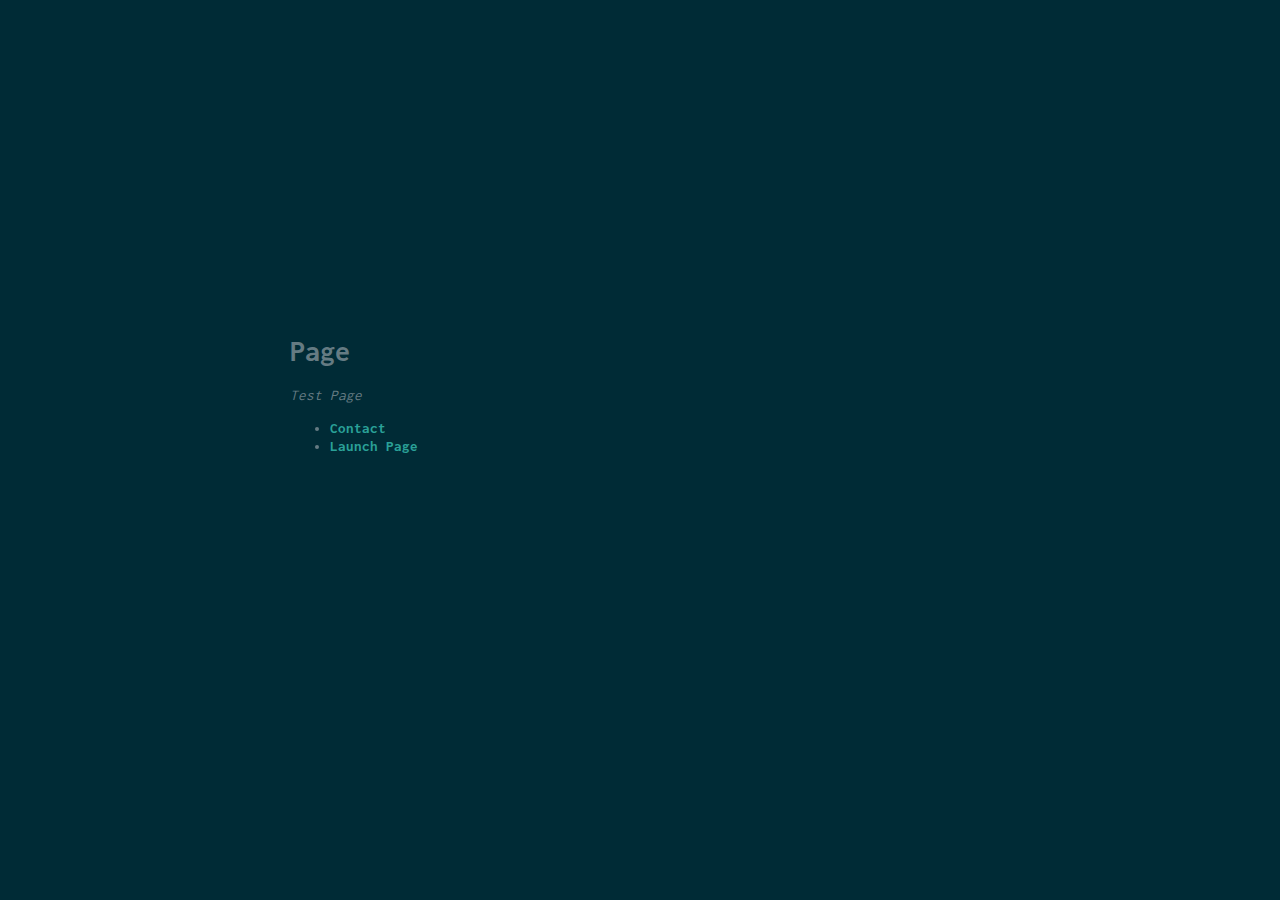
==== index.html @ 714ee325 "Rework head of all files" ====
<!DOCTYPE html>
<html>
    <head>
    <!-- document metadata -->
    <meta charset="UTF-8">

    <!-- site metadata -->
    <title>FloofyReal</title>

    <!-- style -->
    <link rel="stylesheet" href="static/style.css">
    <link rel="stylesheet" href="https://fonts.googleapis.com/css?family=Inconsolata">
    </head>
	<body>
        <div id="container">
            <h1>Page</h1>
            <p>
             <em>Test Page</em>
            </p>
              <ul>
                <li>
                 <a href="contact.html">Contact</a>
                </li>
                <li>
                 <a href="launchpage.html">Launch Page</a>
                </li>
              </ul>
        </div>
	</body>
</html>
---- static/style.css ----
/* -------------------------------------------------------------------
  RESETS
---------------------------------------------------------------------- */

html,
body,
h3 {
  margin: 0;
  padding: 0;
}

/* -------------------------------------------------------------------
  BASE
---------------------------------------------------------------------- */

body {
  background-color: #002b36;
  color: #657b83;
  font-family: "Inconsolata", monospace;
  font-size: 15px;
}

h3 {
  display: inline;
  padding-bottom: 5px;
  font-size: 1em;
}

a, a:visited {
  display: block;
  padding-top: 2px;
  color: #2aa198;
  font-weight: bold;
  text-decoration: none;
}
a:hover { color: #dc322f; }

/* -------------------------------------------------------------------
  COLOURS
---------------------------------------------------------------------- */

.blue     { color: #268bd2; }
.cyan     { color: #2aa198; }
.green    { color: #859900; }
.magenta  { color: #d33682; }
.orange   { color: #cb4b16; }
.red      { color: #dc322f; }
.violet   { color: #6c71c4; }
.yellow   { color: #b58900; }

/* -------------------------------------------------------------------
  LAYOUT
---------------------------------------------------------------------- */

#container {
  position: absolute;
  top: 35%;
  left: 0;
  right: 0;
  margin: 0 auto;
  padding: 0 20px;
  width: 700px;
  height: auto;
}

#searchbox {
  margin: 4px;
  padding: 8px;
  background-color: #073642;
  border: 5px solid #073642;
  -webkit-box-shadow: 1px 1px 10px 0px #000;
     -moz-box-shadow: 1px 1px 10px 0px #000;
          box-shadow: 1px 1px 10px 0px #000;
}

#links {
  display: -moz-box;
  display: -webkit-box;
  width: 100%;
}

.topbox {
  -webkit-box-flex: 1;
  -moz-box-flex: 1;
  margin: 4px;
  padding: 8px;
  background-color: #073642;
  border: 2px solid #073642;
  -webkit-box-shadow: 1px 1px 10px 0px #000;
     -moz-box-shadow: 1px 1px 10px 0px #000;
          box-shadow: 1px 1px 10px 0px #000;
}

.box {
  -webkit-box-flex: 1;
  -moz-box-flex: 1;
  margin: 4px;
  padding: 8px;
  background-color: #073642;
  border: 5px solid #073642;
}

.button {
  display: -moz-box;
  display: -webkit-box;
  width: 100%;
  background-color: #073642;
  border: 1px solid #000;
}

/* -------------------------------------------------------------------
  SEARCH
---------------------------------------------------------------------- */

form {
  display: inline;
}

input 	{
  display: inline;
  width: calc(100% - 70px);
  background: none;
  border: 1px solid #000;
  color: #b58900;
}
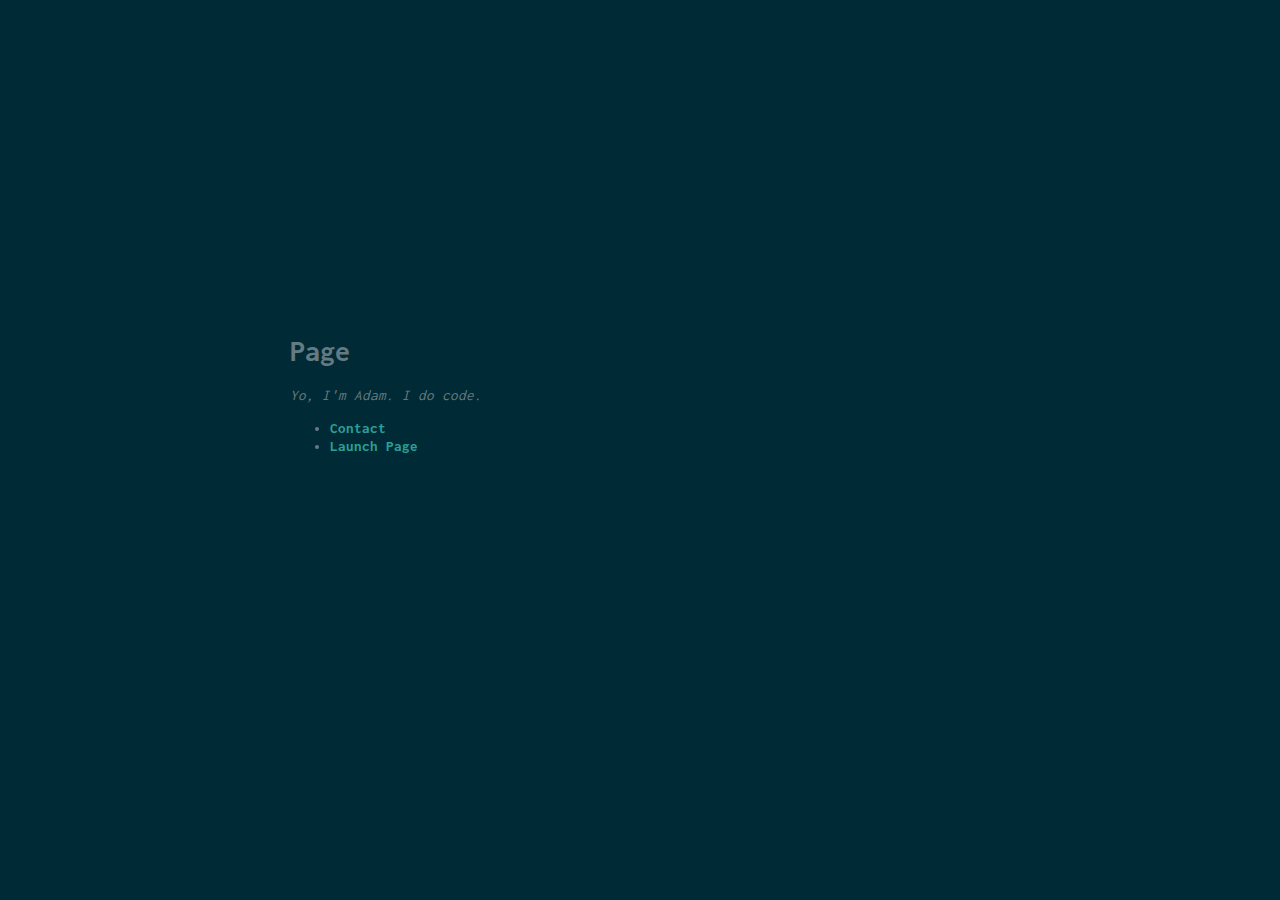
==== commit 351b5ca1: "Change welcome message" ====
--- a/index.html
+++ b/index.html
@@ -15,7 +15,7 @@
         <div id="container">
             <h1>Page</h1>
             <p>
-             <em>Test Page</em>
+             <em>Yo, I'm Adam. I do code.</em>
             </p>
               <ul>
                 <li>
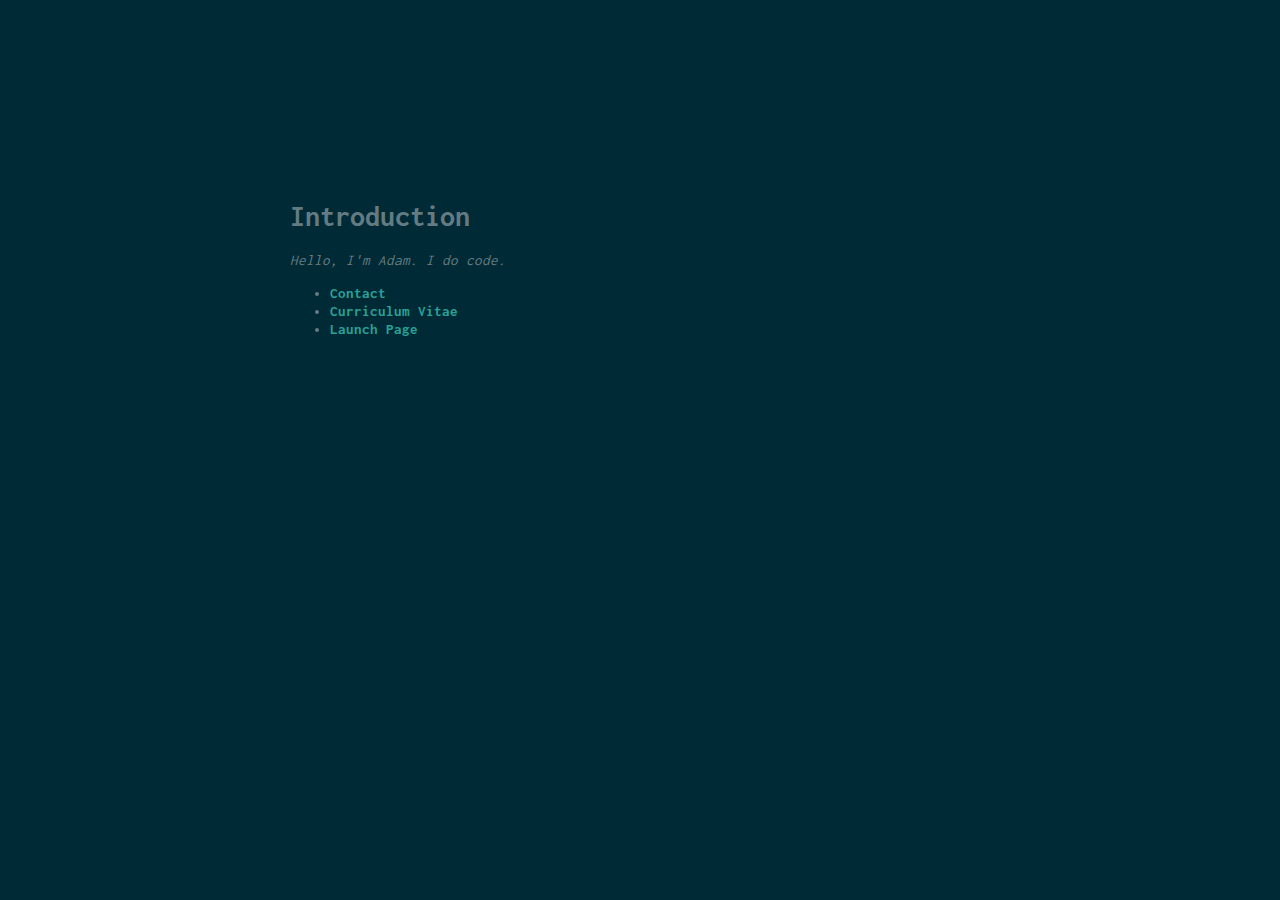
==== commit 83faefb8: "change wording" ====
--- a/index.html
+++ b/index.html
@@ -13,13 +13,16 @@
     </head>
 	<body>
         <div id="container">
-            <h1>Page</h1>
+            <h1>Introduction</h1>
             <p>
-             <em>Yo, I'm Adam. I do code.</em>
+             <em>Hello, I'm Adam. I do code.</em>
             </p>
               <ul>
                 <li>
                  <a href="contact.html">Contact</a>
+                </li>
+                <li>
+                 <a href="curriculum.html">Curriculum Vitae</a>
                 </li>
                 <li>
                  <a href="launchpage.html">Launch Page</a>
--- a/static/style.css
+++ b/static/style.css
@@ -4,6 +4,10 @@
 
 html,
 body,
+h2 {
+  margin: 0;
+  padding: 0;
+}
 h3 {
   margin: 0;
   padding: 0;
@@ -24,6 +28,12 @@
   display: inline;
   padding-bottom: 5px;
   font-size: 1em;
+}
+
+h2 {
+  display: inline;
+  padding-bottom: 0px;
+  font-size: 2em;
 }
 
 a, a:visited {
@@ -54,7 +64,7 @@
 
 #container {
   position: absolute;
-  top: 35%;
+  top: 20%;
   left: 0;
   right: 0;
   margin: 0 auto;
@@ -84,6 +94,18 @@
   -moz-box-flex: 1;
   margin: 4px;
   padding: 8px;
+  background-color: #073642;
+  border: 2px solid #073642;
+  -webkit-box-shadow: 1px 1px 10px 0px #000;
+     -moz-box-shadow: 1px 1px 10px 0px #000;
+          box-shadow: 1px 1px 10px 0px #000;
+}
+
+.countbox {
+  -webkit-box-flex: 1;
+  -moz-box-flex: 1;
+  margin: 4px;
+  padding: 0px;
   background-color: #073642;
   border: 2px solid #073642;
   -webkit-box-shadow: 1px 1px 10px 0px #000;
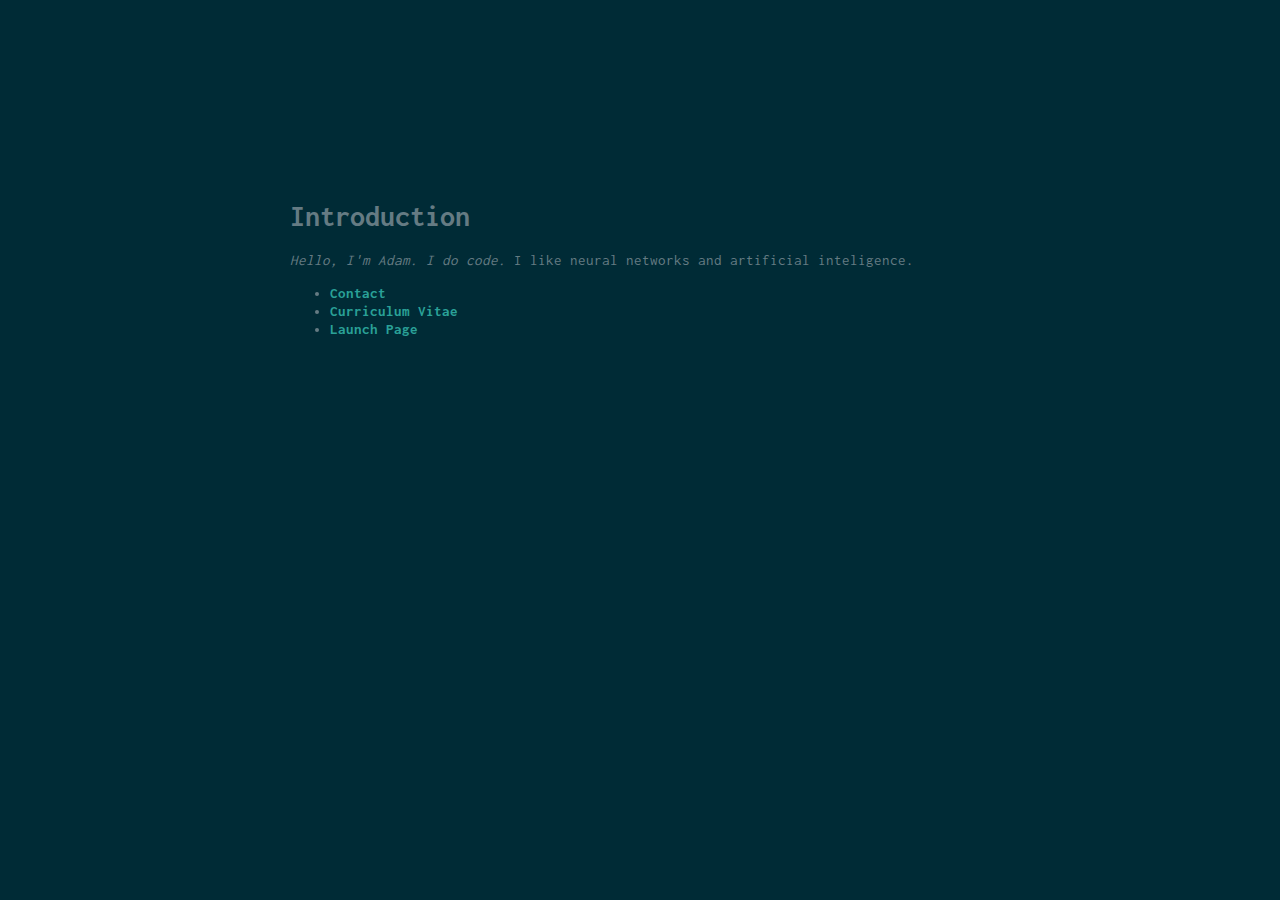
==== commit 4f8e2be4: "Updated some info" ====
--- a/index.html
+++ b/index.html
@@ -16,6 +16,7 @@
             <h1>Introduction</h1>
             <p>
              <em>Hello, I'm Adam. I do code.</em>
+              I like neural networks and artificial inteligence.
             </p>
               <ul>
                 <li>
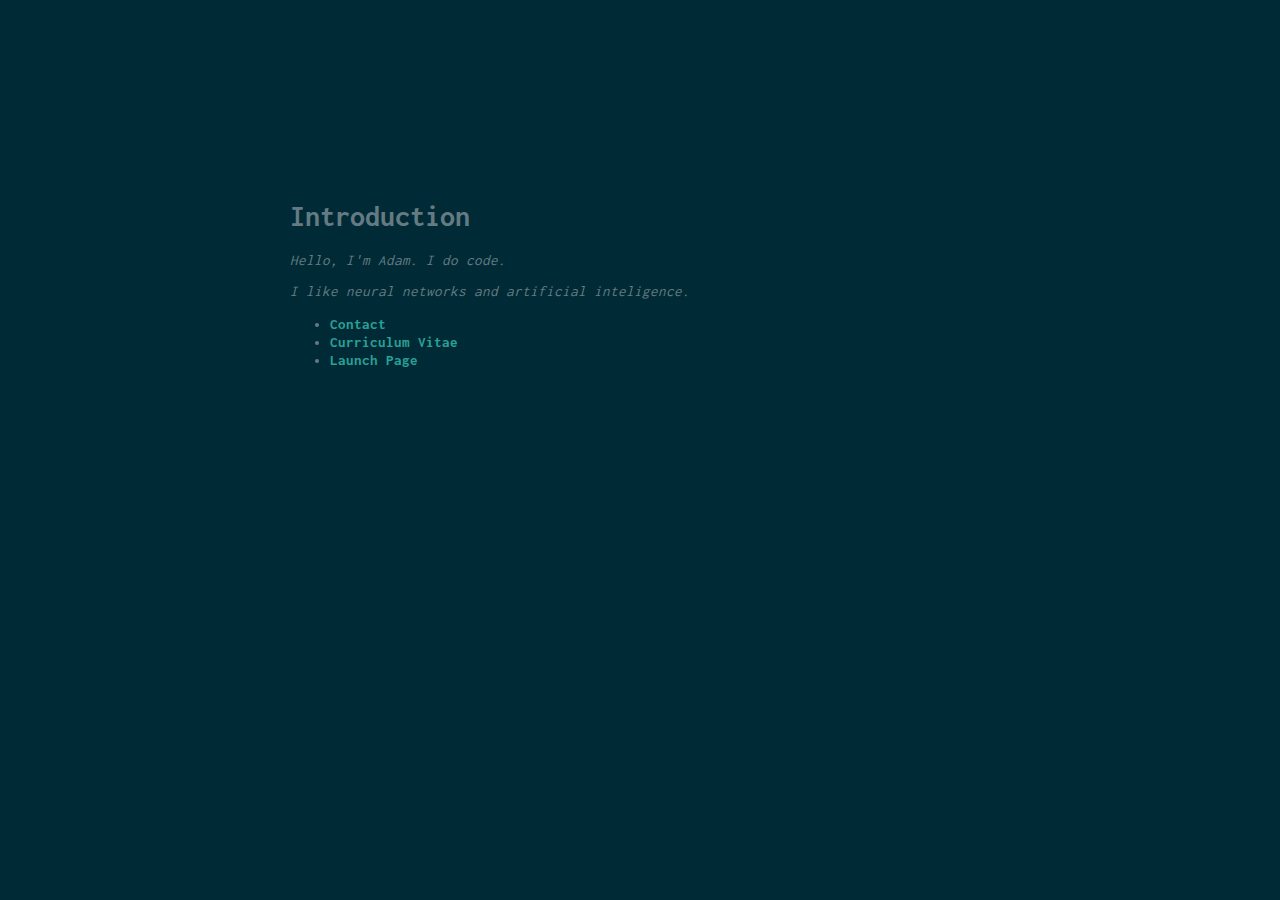
==== commit 39d83e56: "Separate two sentences" ====
--- a/index.html
+++ b/index.html
@@ -16,7 +16,9 @@
             <h1>Introduction</h1>
             <p>
              <em>Hello, I'm Adam. I do code.</em>
-              I like neural networks and artificial inteligence.
+            </p>
+            <p>
+              <em>I like neural networks and artificial inteligence.</em>
             </p>
               <ul>
                 <li>
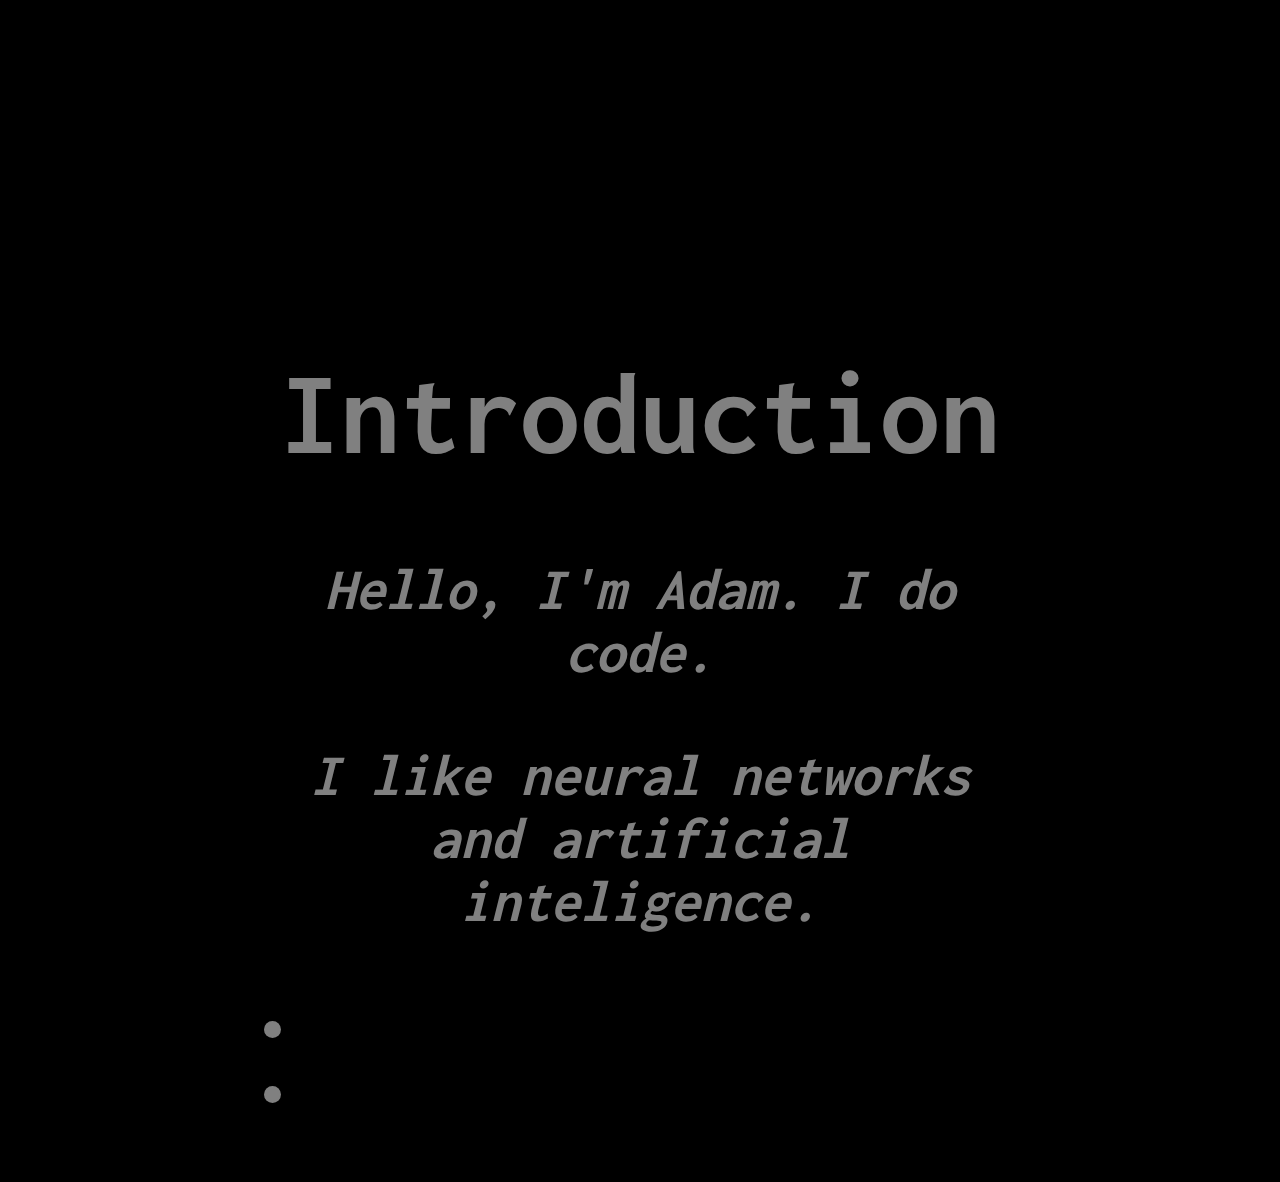
==== commit f56def1f: "Remove old stuff" ====
--- a/index.html
+++ b/index.html
@@ -25,9 +25,6 @@
                  <a href="contact.html">Contact</a>
                 </li>
                 <li>
-                 <a href="curriculum.html">Curriculum Vitae</a>
-                </li>
-                <li>
                  <a href="launchpage.html">Launch Page</a>
                 </li>
               </ul>
--- a/static/style.css
+++ b/static/style.css
@@ -18,10 +18,14 @@
 ---------------------------------------------------------------------- */
 
 body {
-  background-color: #002b36;
-  color: #657b83;
+  /* background-color: #002b36; */
+  /* color: #657b83; */
+  background-color: black;
+  color: gray;
   font-family: "Inconsolata", monospace;
-  font-size: 15px;
+  font-size: 60px;
+  font-weight: bold;
+  text-align: center;
 }
 
 h3 {
@@ -39,12 +43,35 @@
 a, a:visited {
   display: block;
   padding-top: 2px;
-  color: #2aa198;
+  color: black;
   font-weight: bold;
   text-decoration: none;
 }
-a:hover { color: #dc322f; }
+a:hover { color: cyan; }
 
+.btn-block {
+  background-color: gray;
+  border: black;
+  color: black;
+  text-decoration: none;
+}
+.btn-block:hover {
+  background-color: #6c71c4;
+}
+
+.box {
+  -webkit-box-flex: 1;
+  -moz-box-flex: 1;
+  margin: 4px;
+  padding: 8px;
+  background-color: black;
+}
+
+.centered {
+    text-align: center;
+    left: 50%;
+    margin-right: -50%;
+}
 /* -------------------------------------------------------------------
   COLOURS
 ---------------------------------------------------------------------- */
@@ -64,23 +91,25 @@
 
 #container {
   position: absolute;
-  top: 20%;
+  top: 30%;
+  left: 0;
+  right: 0;
+  margin: 0 auto;
+  padding: 0 20px;
+  width: 750px;
+  height: auto;
+}
+
+#time {
+  position: absolute;
+  top: 15%;
   left: 0;
   right: 0;
   margin: 0 auto;
   padding: 0 20px;
   width: 700px;
   height: auto;
-}
-
-#searchbox {
-  margin: 4px;
-  padding: 8px;
-  background-color: #073642;
-  border: 5px solid #073642;
-  -webkit-box-shadow: 1px 1px 10px 0px #000;
-     -moz-box-shadow: 1px 1px 10px 0px #000;
-          box-shadow: 1px 1px 10px 0px #000;
+  text-align: center:
 }
 
 #links {
@@ -88,60 +117,3 @@
   display: -webkit-box;
   width: 100%;
 }
-
-.topbox {
-  -webkit-box-flex: 1;
-  -moz-box-flex: 1;
-  margin: 4px;
-  padding: 8px;
-  background-color: #073642;
-  border: 2px solid #073642;
-  -webkit-box-shadow: 1px 1px 10px 0px #000;
-     -moz-box-shadow: 1px 1px 10px 0px #000;
-          box-shadow: 1px 1px 10px 0px #000;
-}
-
-.countbox {
-  -webkit-box-flex: 1;
-  -moz-box-flex: 1;
-  margin: 4px;
-  padding: 0px;
-  background-color: #073642;
-  border: 2px solid #073642;
-  -webkit-box-shadow: 1px 1px 10px 0px #000;
-     -moz-box-shadow: 1px 1px 10px 0px #000;
-          box-shadow: 1px 1px 10px 0px #000;
-}
-
-.box {
-  -webkit-box-flex: 1;
-  -moz-box-flex: 1;
-  margin: 4px;
-  padding: 8px;
-  background-color: #073642;
-  border: 5px solid #073642;
-}
-
-.button {
-  display: -moz-box;
-  display: -webkit-box;
-  width: 100%;
-  background-color: #073642;
-  border: 1px solid #000;
-}
-
-/* -------------------------------------------------------------------
-  SEARCH
----------------------------------------------------------------------- */
-
-form {
-  display: inline;
-}
-
-input 	{
-  display: inline;
-  width: calc(100% - 70px);
-  background: none;
-  border: 1px solid #000;
-  color: #b58900;
-}
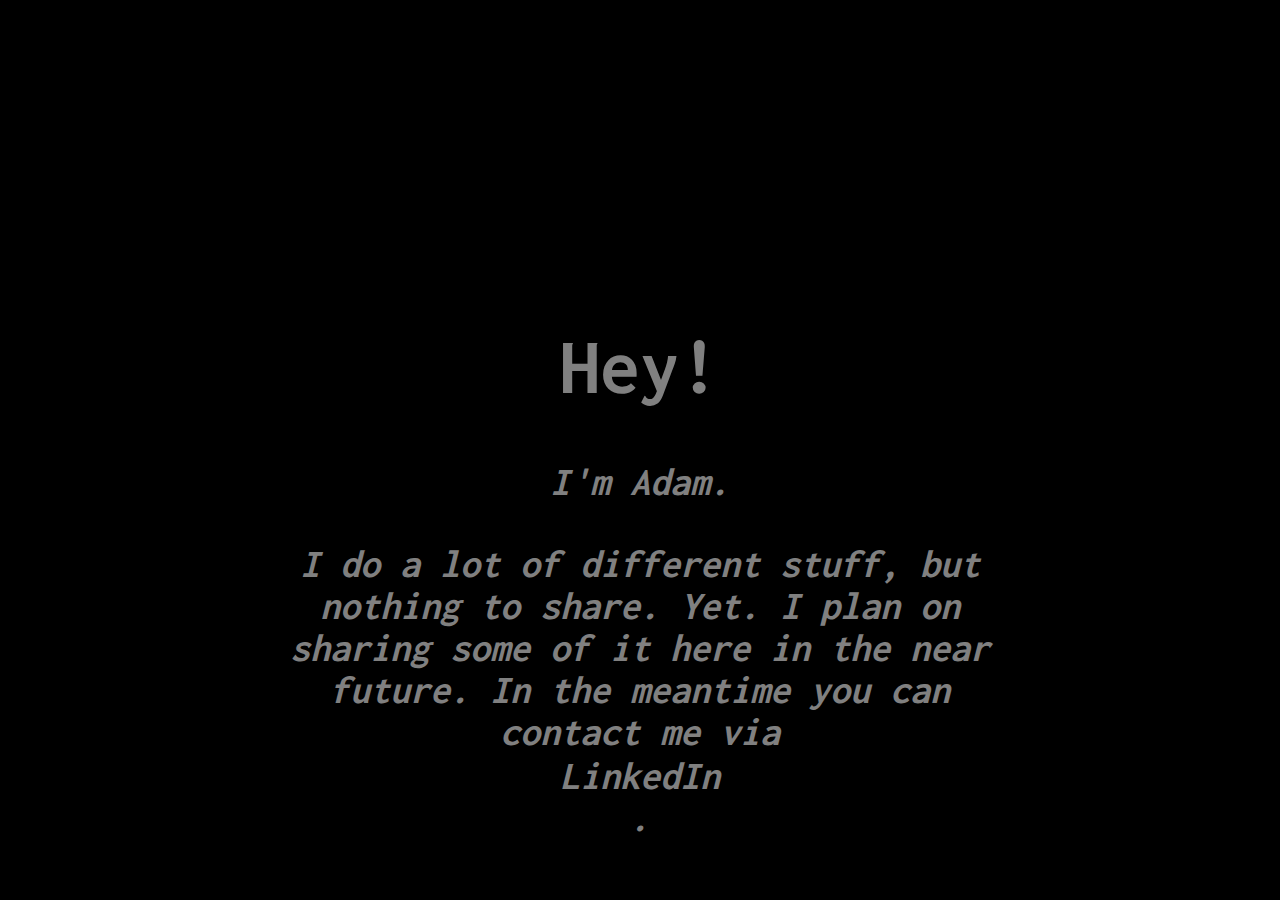
==== commit b89e83ca: "Update content of main page" ====
--- a/index.html
+++ b/index.html
@@ -13,21 +13,15 @@
     </head>
 	<body>
         <div id="container">
-            <h1>Introduction</h1>
+            <h1>Hey!</h1>
             <p>
-             <em>Hello, I'm Adam. I do code.</em>
+             <em>I'm Adam.</em>
             </p>
             <p>
-              <em>I like neural networks and artificial inteligence.</em>
-            </p>
-              <ul>
-                <li>
-                 <a href="contact.html">Contact</a>
-                </li>
-                <li>
-                 <a href="launchpage.html">Launch Page</a>
-                </li>
-              </ul>
+              <em>I do a lot of different stuff, but nothing to share.</em>
+              <em>Yet.</em>
+              <em>I plan on sharing some of it here in the near future.</em>
+              <em>In the meantime you can contact me via<a href="https://www.linkedin.com/in/adam-rafajdus-96402b183/">LinkedIn</a>.</em>
         </div>
 	</body>
 </html>
--- a/static/style.css
+++ b/static/style.css
@@ -23,7 +23,7 @@
   background-color: black;
   color: gray;
   font-family: "Inconsolata", monospace;
-  font-size: 60px;
+  font-size: 40px;
   font-weight: bold;
   text-align: center;
 }
@@ -43,7 +43,7 @@
 a, a:visited {
   display: block;
   padding-top: 2px;
-  color: black;
+  color: gray;
   font-weight: bold;
   text-decoration: none;
 }
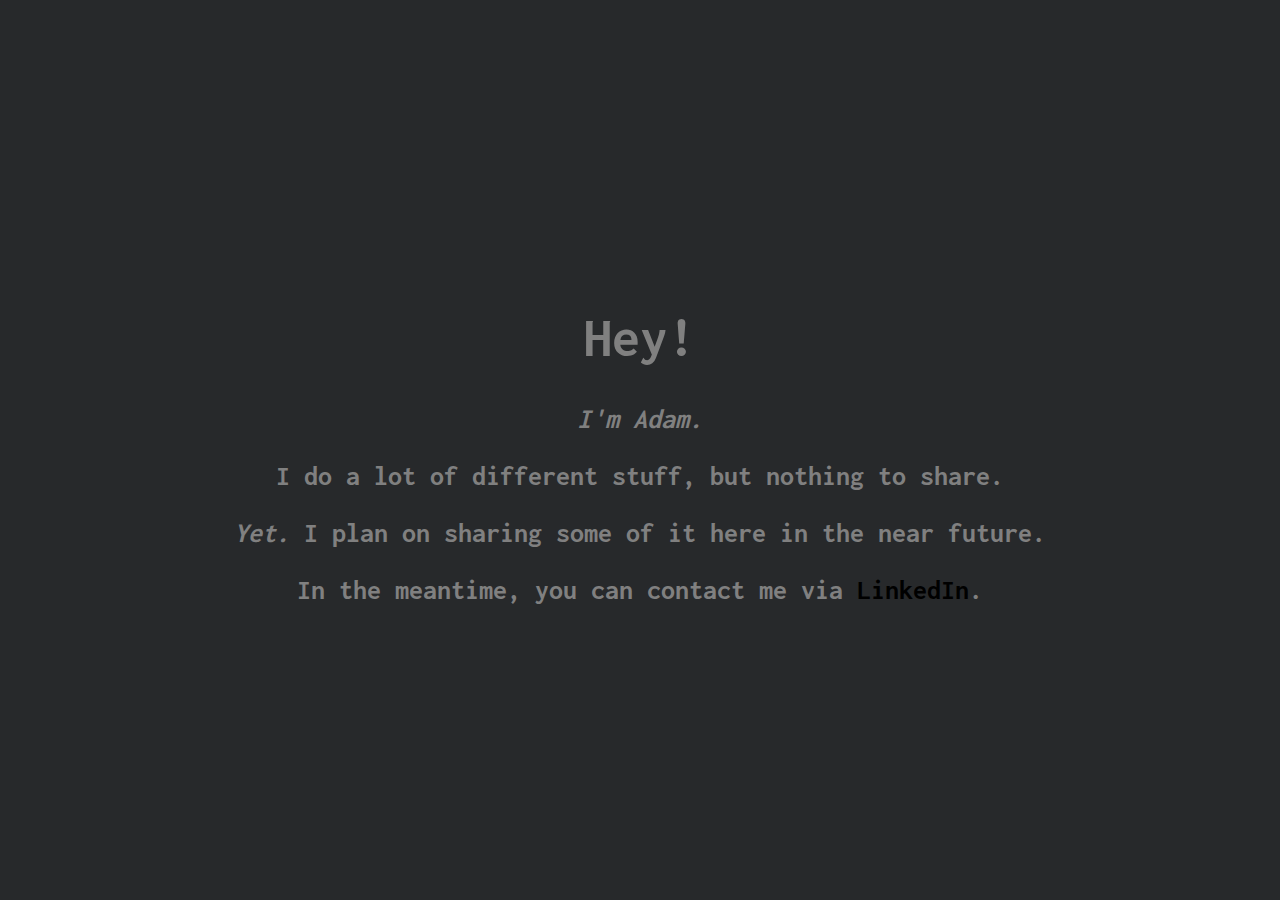
==== commit c55583d6: "Update the page to good enough state" ====
--- a/index.html
+++ b/index.html
@@ -18,10 +18,15 @@
              <em>I'm Adam.</em>
             </p>
             <p>
-              <em>I do a lot of different stuff, but nothing to share.</em>
+              I do a lot of different stuff, but nothing to share.
+            </p>
+            <p>
               <em>Yet.</em>
-              <em>I plan on sharing some of it here in the near future.</em>
-              <em>In the meantime you can contact me via<a href="https://www.linkedin.com/in/adam-rafajdus-96402b183/">LinkedIn</a>.</em>
+              I plan on sharing some of it here in the near future.
+            </p>
+            <p>
+              In the meantime, you can contact me via <a href="https://www.linkedin.com/in/adam-rafajdus-96402b183/">LinkedIn</a>.
+            </p>
         </div>
 	</body>
 </html>
--- a/static/style.css
+++ b/static/style.css
@@ -20,10 +20,10 @@
 body {
   /* background-color: #002b36; */
   /* color: #657b83; */
-  background-color: black;
+  background-color: #27292b;
   color: gray;
   font-family: "Inconsolata", monospace;
-  font-size: 40px;
+  font-size: 28px;
   font-weight: bold;
   text-align: center;
 }
@@ -31,28 +31,29 @@
 h3 {
   display: inline;
   padding-bottom: 5px;
-  font-size: 1em;
+  font-size: 2em;
 }
 
 h2 {
+  color: white;
   display: inline;
   padding-bottom: 0px;
-  font-size: 2em;
+  font-size: 3em;
 }
 
 a, a:visited {
-  display: block;
+  /* display: block; */
   padding-top: 2px;
-  color: gray;
+  color: black;
   font-weight: bold;
   text-decoration: none;
 }
-a:hover { color: cyan; }
+a:hover { color: #6c71c4; }
 
 .btn-block {
   background-color: gray;
-  border: black;
-  color: black;
+  border: #27292b;
+  color: #27292b;
   text-decoration: none;
 }
 .btn-block:hover {
@@ -64,7 +65,7 @@
   -moz-box-flex: 1;
   margin: 4px;
   padding: 8px;
-  background-color: black;
+  background-color: #27292b;
 }
 
 .centered {
@@ -96,7 +97,7 @@
   right: 0;
   margin: 0 auto;
   padding: 0 20px;
-  width: 750px;
+  width: 950px;
   height: auto;
 }
 
